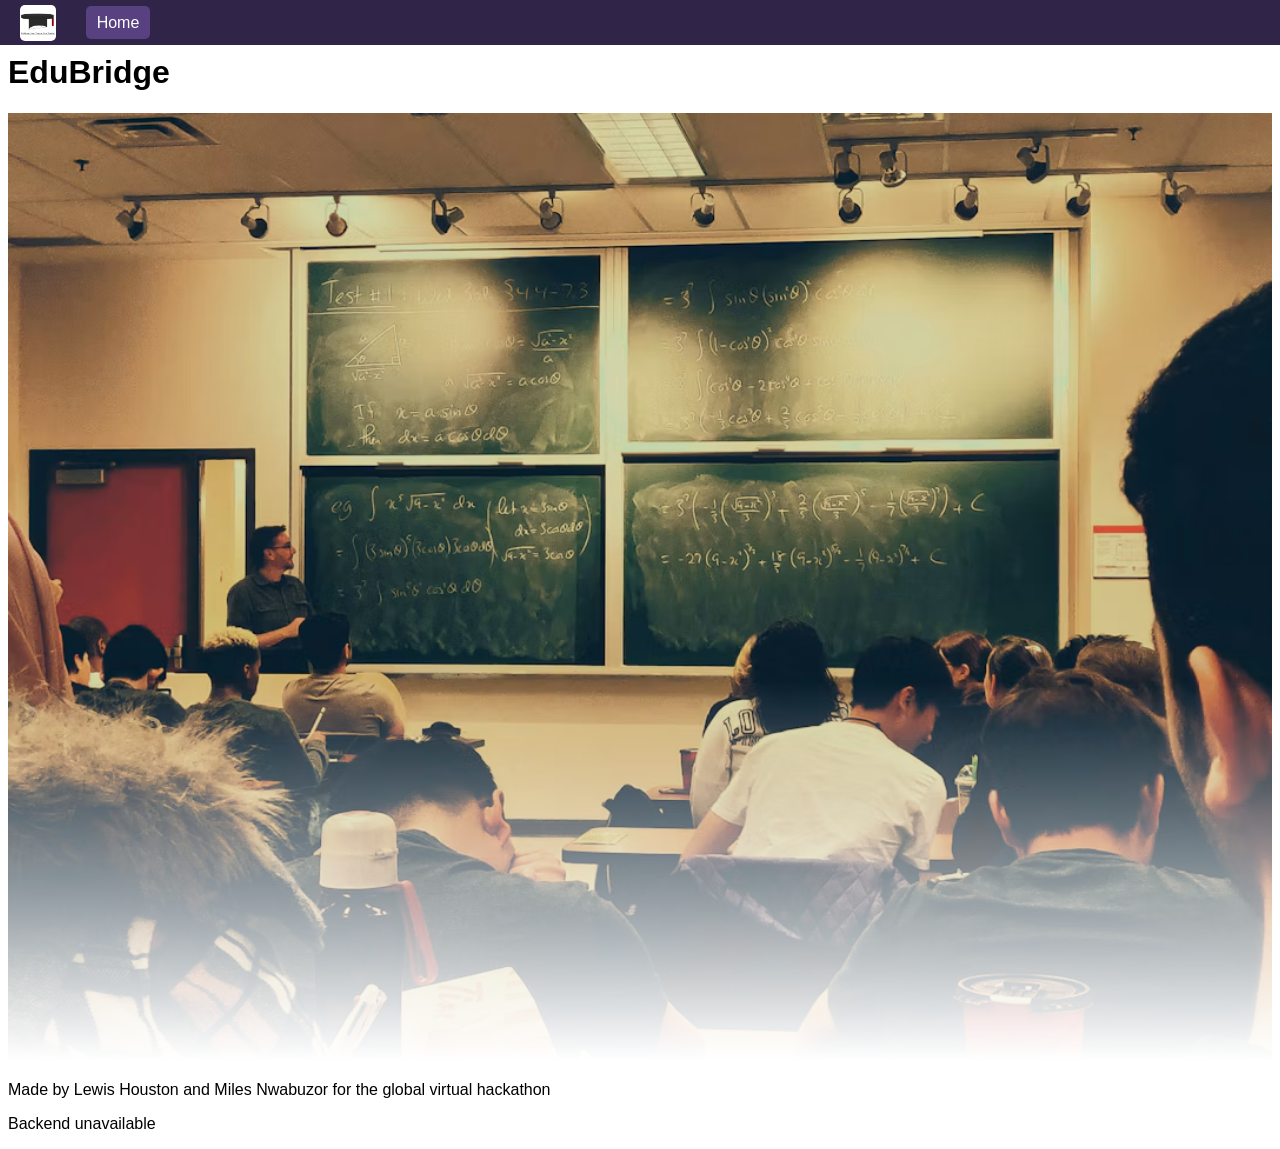
==== index.html @ 5e881324 "chore: update index.html" ====
<!doctype html>
<html lang="en">
<head>
	<meta charset="utf-8">
	<meta name="viewport" content="width=device-width, initial-scale=1">
	<link rel="stylesheet" href="css/styles.css">
	<script src="js/script.js" defer></script>
	<title>EduBridge | Learn Together. Grow Together.</title>
</head>
<body>
	<header id="toolbar">
		<img src="assets/images/bigedubridge.png" id="logo">
		<a id="homebutton" href="index.html">Home</a>
	</header>
	<main style="padding-top: 25px;">
		<h1>EduBridge</h1>
		<div id="intro">
			<img id="backgroundimage" src="assets/images/background.avif">
		</div>
	</main>
	<footer>
		<p>Made by Lewis Houston and Miles Nwabuzor for the global virtual hackathon</p>
		<p id="connection-status" role="status" aria-live="polite">Checking backend connection...</p>
	</footer>
</body>
</html>
---- css/styles.css ----
#toolbar {
    position: fixed;
    width: 100%;
    right: 0%;
    top: 0%;
    height: 5%;
    background-color: rgb(49, 36, 73);
    display: flex;
    align-items: center;
}

#homebutton {
color: white;
background-color: rgb(88, 65, 129);
height: 75%;
width: 5%;
display: inline-flex;
text-align: center;
border-radius: 5px;
position: relative;
left: 50px;
align-items: center;
justify-content: center;
text-decoration: none;
font-family: Arial, Helvetica, sans-serif;
}
#logo {
    height: 4vh;
    width: 4vh;
    left: 20px;
    position: relative;
    border-radius: 5px;
}
body {
    font-family: Arial, Helvetica, sans-serif;
}

#backgroundimage {
    position: relative;
    width: 100%;
    right: 0%;
    left: 0%;
    height: auto;
      -webkit-mask-image: linear-gradient(to bottom, black 60%, transparent 100%);
  mask-image: linear-gradient(to bottom, black 60%, transparent 100%);
}
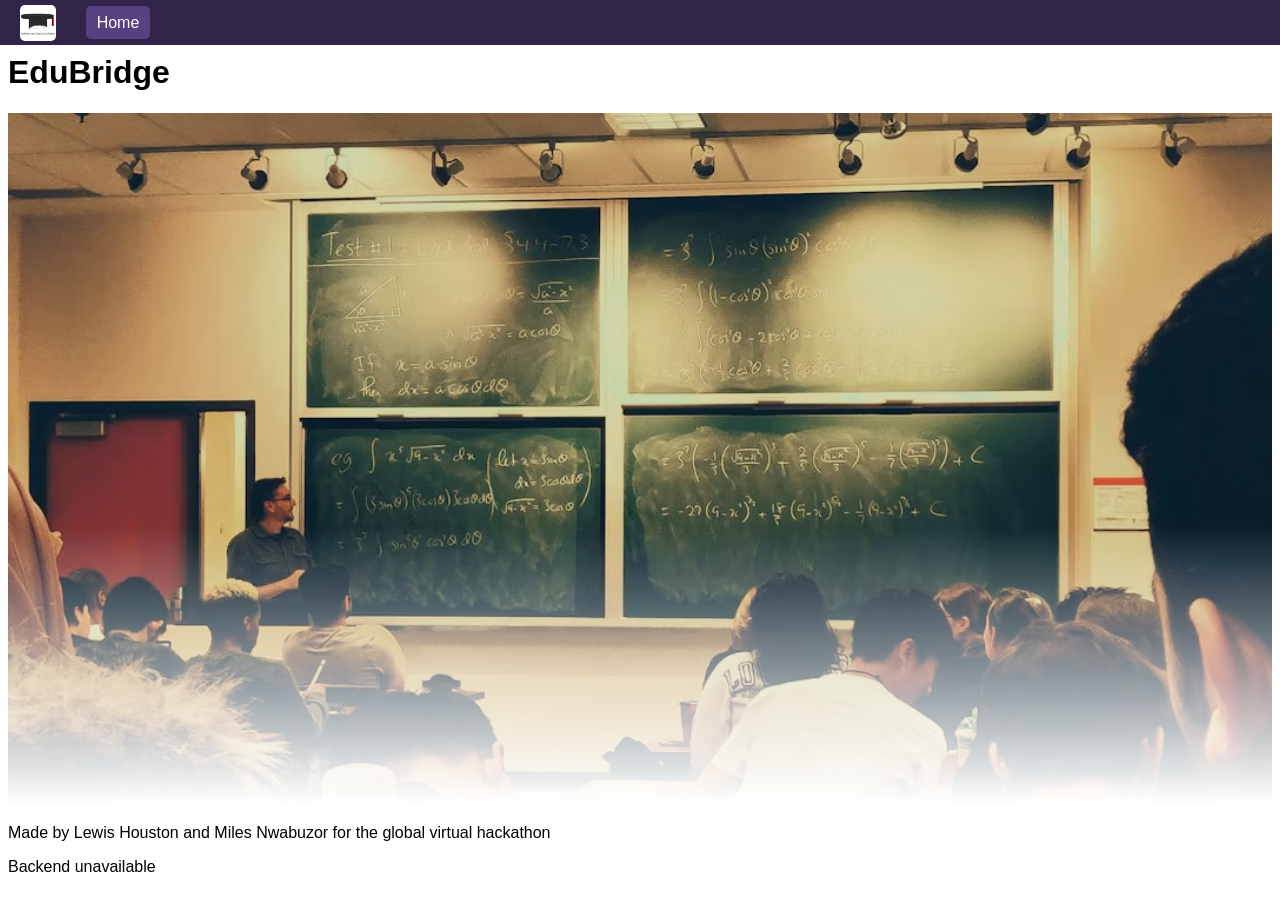
==== commit a1caeb96: "chore: update index.html" ====
--- a/index.html
+++ b/index.html
@@ -15,7 +15,7 @@
 	<main style="padding-top: 25px;">
 		<h1>EduBridge</h1>
 		<div id="intro">
-			<img id="backgroundimage" src="assets/images/background.avif">
+			<img id="backgroundimage" src="assets/images/background.jpg">
 		</div>
 	</main>
 	<footer>
--- a/css/styles.css
+++ b/css/styles.css
@@ -33,12 +33,13 @@
 }
 body {
     font-family: Arial, Helvetica, sans-serif;
+    overflow-x: hidden;
 }
 
 #backgroundimage {
     position: relative;
     width: 100%;
-    right: 0%;
+    right: 50%;
     left: 0%;
     height: auto;
       -webkit-mask-image: linear-gradient(to bottom, black 60%, transparent 100%);
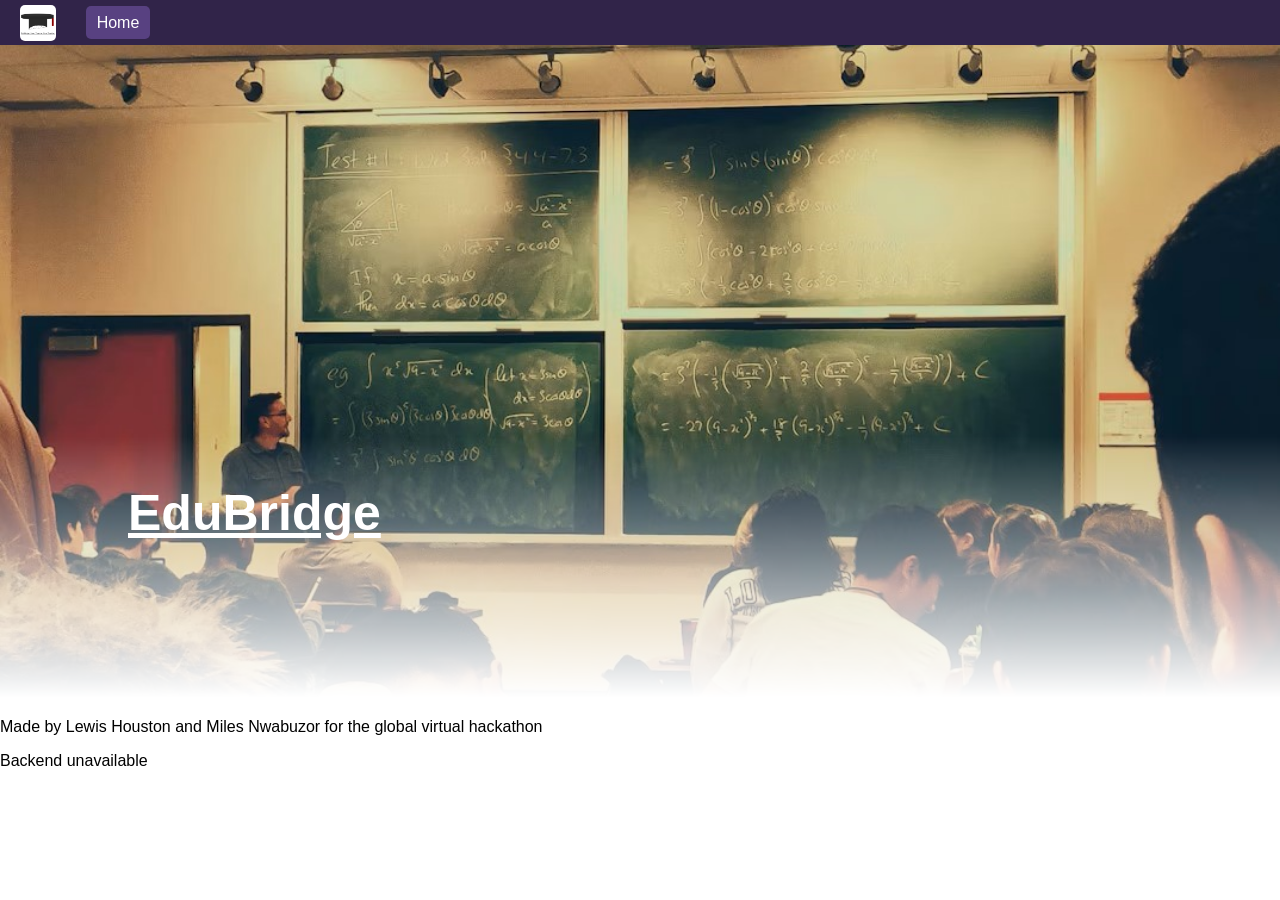
==== commit 92da3b9c: "chore: update index.html" ====
--- a/index.html
+++ b/index.html
@@ -14,6 +14,7 @@
 	</header>
 	<main style="padding-top: 25px;">
 		<h1>EduBridge</h1>
+		<button id="start"></button>
 		<div id="intro">
 			<img id="backgroundimage" src="assets/images/background.jpg">
 		</div>
--- a/css/styles.css
+++ b/css/styles.css
@@ -7,6 +7,7 @@
     background-color: rgb(49, 36, 73);
     display: flex;
     align-items: center;
+    z-index: 101;
 }
 
 #homebutton {
@@ -34,6 +35,12 @@
 body {
     font-family: Arial, Helvetica, sans-serif;
     overflow-x: hidden;
+    margin: 0;
+}
+
+#intro {
+    position: relative;
+    top: 5%;
 }
 
 #backgroundimage {
@@ -41,7 +48,18 @@
     width: 100%;
     right: 50%;
     left: 0%;
+    top: 5%;
     height: auto;
       -webkit-mask-image: linear-gradient(to bottom, black 60%, transparent 100%);
   mask-image: linear-gradient(to bottom, black 60%, transparent 100%);
 }
+
+h1 {
+    font-size: 50px;
+    color: white;
+    position: absolute;
+    top: 50%;
+    text-decoration: underline;
+    left: 10%;
+    z-index: 100;
+}
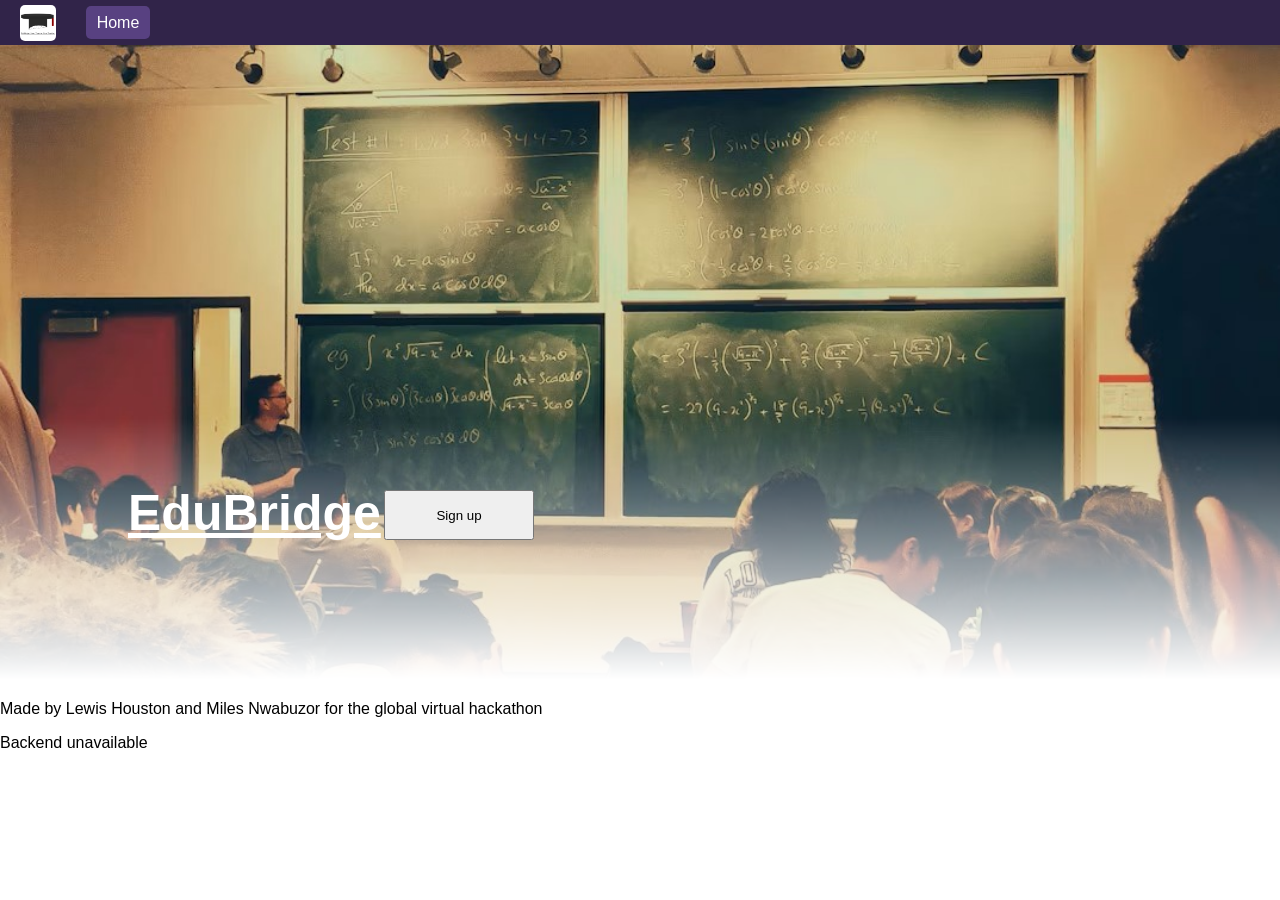
==== commit 8141fc4d: "chore: update index.html" ====
--- a/index.html
+++ b/index.html
@@ -14,7 +14,7 @@
 	</header>
 	<main style="padding-top: 25px;">
 		<h1>EduBridge</h1>
-		<button id="start"></button>
+		<button id="start">Sign up</button>
 		<div id="intro">
 			<img id="backgroundimage" src="assets/images/background.jpg">
 		</div>
--- a/css/styles.css
+++ b/css/styles.css
@@ -62,4 +62,12 @@
     text-decoration: underline;
     left: 10%;
     z-index: 100;
+}
+#start {
+    position: absolute;
+    top: calc(50% + 40px);
+    left: 30%;
+    z-index: 100;
+    height: 50px;
+    width: 150px;
 }
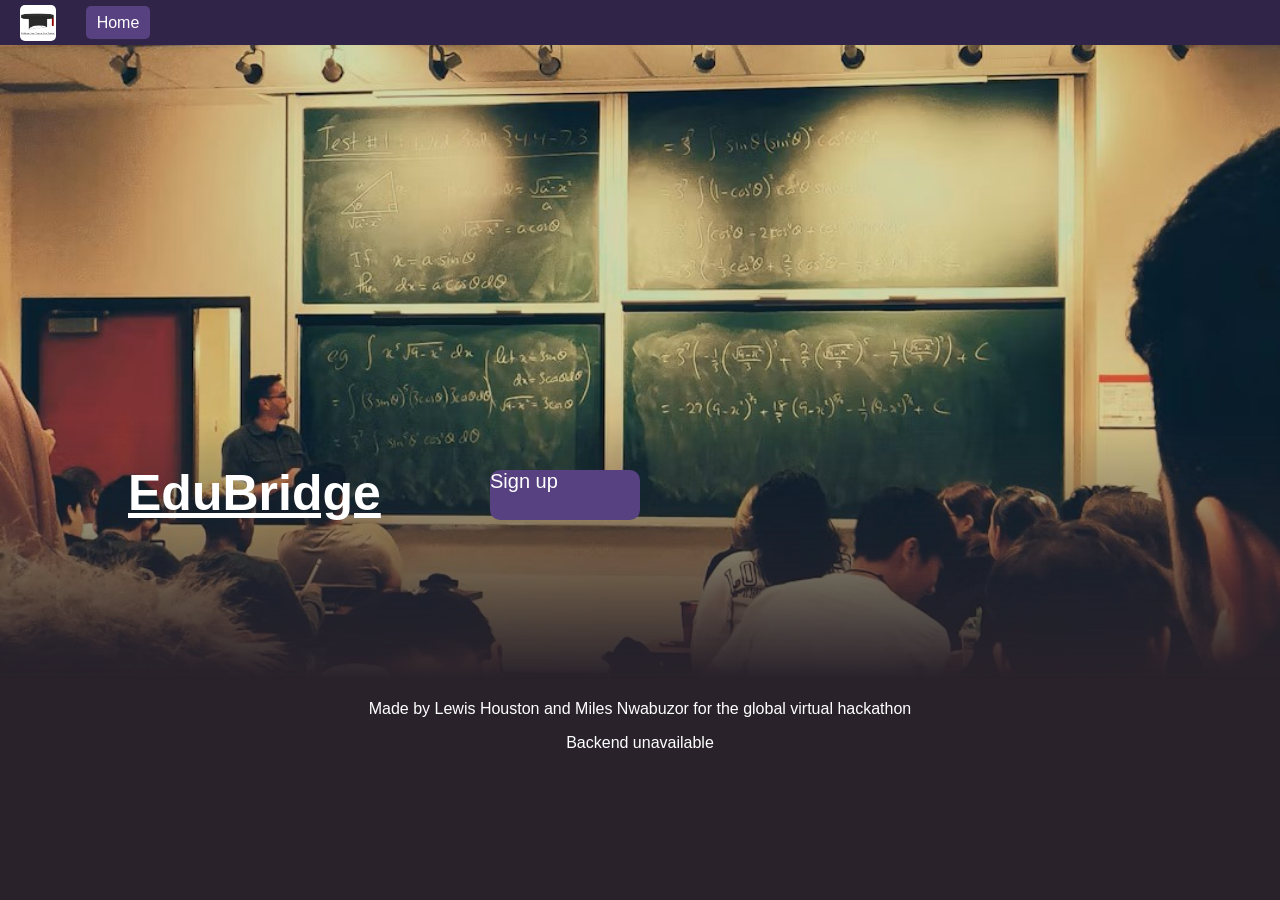
==== commit 9e27648d: "chore: update index.html" ====
--- a/index.html
+++ b/index.html
@@ -14,7 +14,7 @@
 	</header>
 	<main style="padding-top: 25px;">
 		<h1>EduBridge</h1>
-		<button id="start">Sign up</button>
+		<a id="start">Sign up</a>
 		<div id="intro">
 			<img id="backgroundimage" src="assets/images/background.jpg">
 		</div>
--- a/css/styles.css
+++ b/css/styles.css
@@ -36,6 +36,7 @@
     font-family: Arial, Helvetica, sans-serif;
     overflow-x: hidden;
     margin: 0;
+    background-color: rgb(41, 34, 43);
 }
 
 #intro {
@@ -51,23 +52,36 @@
     top: 5%;
     height: auto;
       -webkit-mask-image: linear-gradient(to bottom, black 60%, transparent 100%);
-  mask-image: linear-gradient(to bottom, black 60%, transparent 100%);
+  mask-image: linear-gradient(to bottom, rgb(41, 34, 43) 60%, transparent 100%);
 }
 
 h1 {
     font-size: 50px;
     color: white;
     position: absolute;
-    top: 50%;
+        top: calc(50% - 20px);
     text-decoration: underline;
     left: 10%;
     z-index: 100;
 }
 #start {
+    font-size: 20px;
+    font-family: Arial, Helvetica, sans-serif;
+    border: 0;
+    border-radius: 10px;
+    color: white;
+    background-color: rgb(88, 65, 129);
     position: absolute;
-    top: calc(50% + 40px);
-    left: 30%;
+    top: calc(50% + 20px);
+    right: 50%;
     z-index: 100;
     height: 50px;
     width: 150px;
+    cursor: pointer;
+}
+
+footer {
+    text-align: center;
+    align-items: center;
+    color: white;
 }
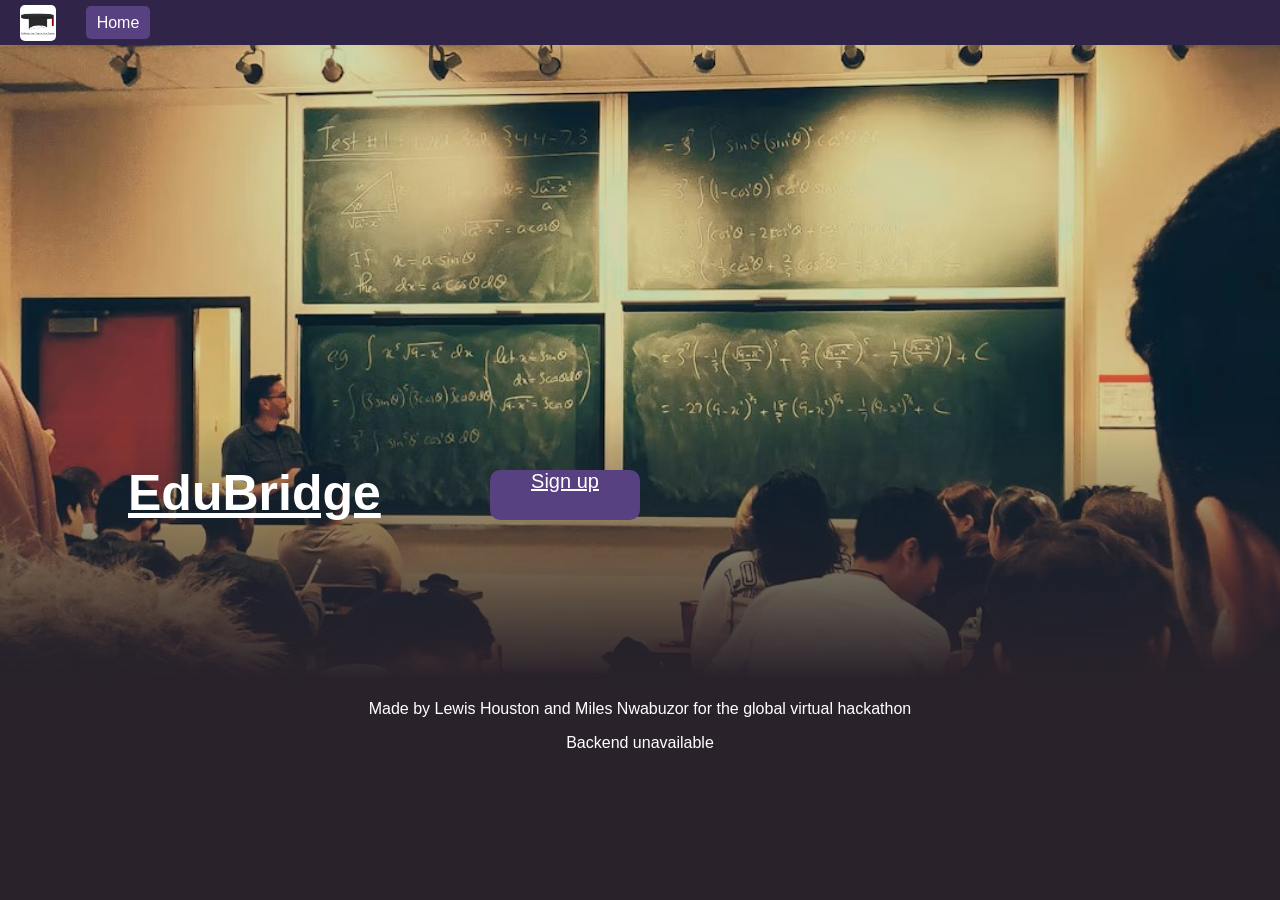
==== commit 333c2796: "chore: update index.html" ====
--- a/index.html
+++ b/index.html
@@ -14,7 +14,7 @@
 	</header>
 	<main style="padding-top: 25px;">
 		<h1>EduBridge</h1>
-		<a id="start">Sign up</a>
+		<a id="start" href="signup.html">Sign up</a>
 		<div id="intro">
 			<img id="backgroundimage" src="assets/images/background.jpg">
 		</div>
--- a/css/styles.css
+++ b/css/styles.css
@@ -72,6 +72,9 @@
     color: white;
     background-color: rgb(88, 65, 129);
     position: absolute;
+    text-align: center;
+    align-items: center;
+    justify-content: center;
     top: calc(50% + 20px);
     right: 50%;
     z-index: 100;
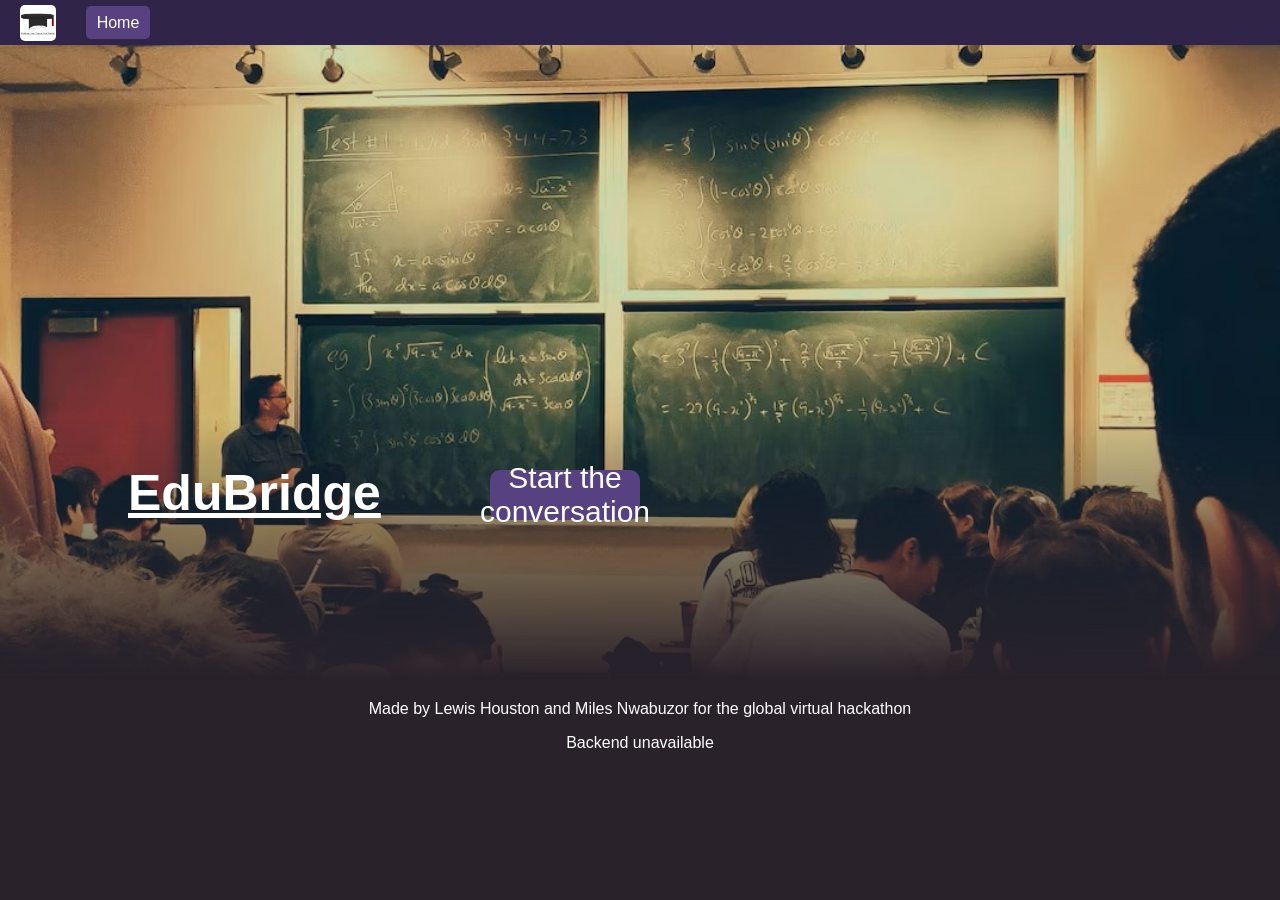
==== commit f0c097a1: "chore: update index.html" ====
--- a/index.html
+++ b/index.html
@@ -14,7 +14,7 @@
 	</header>
 	<main style="padding-top: 25px;">
 		<h1>EduBridge</h1>
-		<a id="start" href="signup.html">Sign up</a>
+		<a id="start" href="signup.html">Start the conversation</a>
 		<div id="intro">
 			<img id="backgroundimage" src="assets/images/background.jpg">
 		</div>
--- a/css/styles.css
+++ b/css/styles.css
@@ -65,7 +65,8 @@
     z-index: 100;
 }
 #start {
-    font-size: 20px;
+    text-decoration: none;
+    font-size: 30px;
     font-family: Arial, Helvetica, sans-serif;
     border: 0;
     border-radius: 10px;
@@ -81,6 +82,7 @@
     height: 50px;
     width: 150px;
     cursor: pointer;
+    display: flex;
 }
 
 footer {
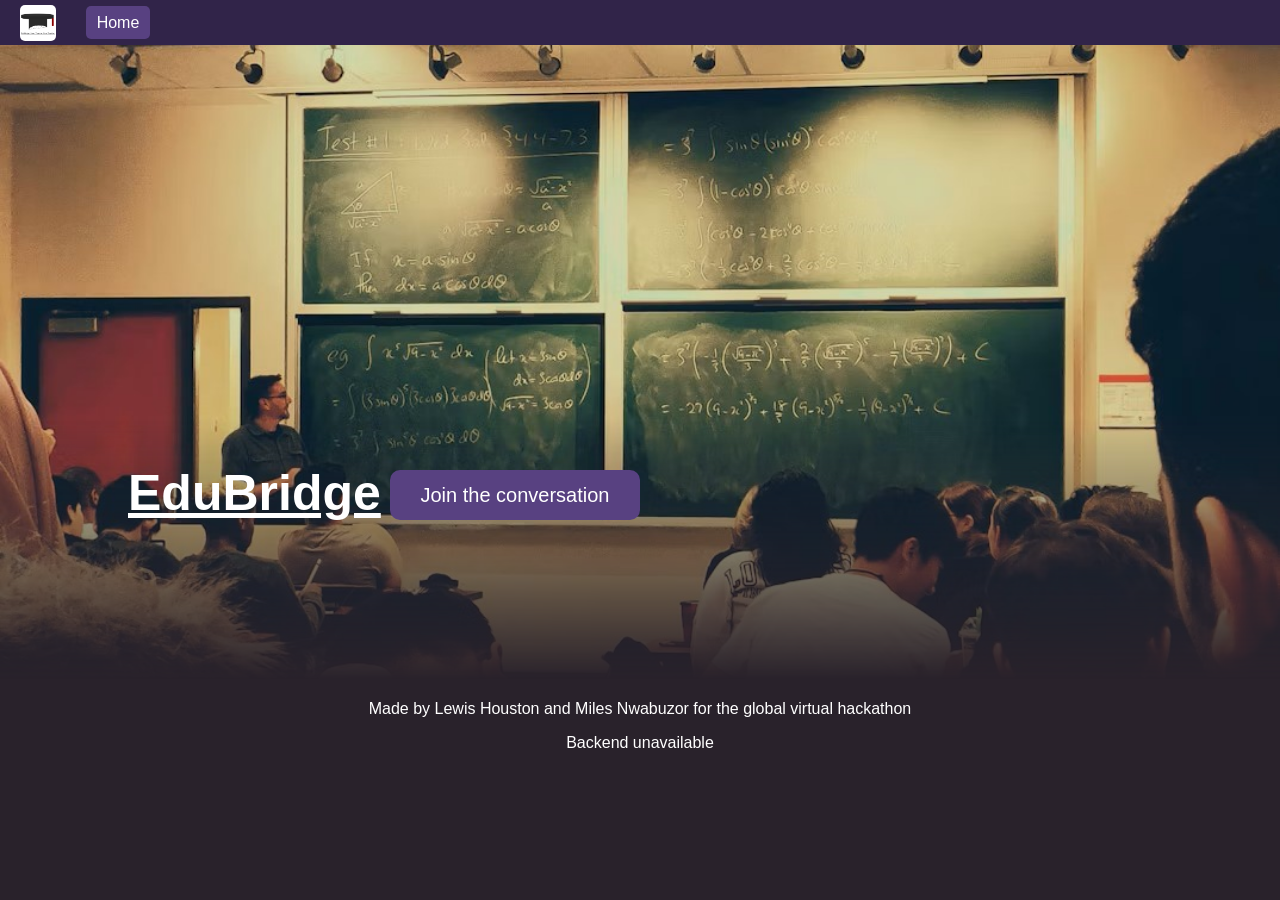
==== commit add9971e: "chore: update index.html" ====
--- a/index.html
+++ b/index.html
@@ -14,7 +14,7 @@
 	</header>
 	<main style="padding-top: 25px;">
 		<h1>EduBridge</h1>
-		<a id="start" href="signup.html">Start the conversation</a>
+		<a id="start" href="signup.html">Join the conversation</a>
 		<div id="intro">
 			<img id="backgroundimage" src="assets/images/background.jpg">
 		</div>
--- a/css/styles.css
+++ b/css/styles.css
@@ -66,7 +66,7 @@
 }
 #start {
     text-decoration: none;
-    font-size: 30px;
+    font-size: 20px;
     font-family: Arial, Helvetica, sans-serif;
     border: 0;
     border-radius: 10px;
@@ -80,7 +80,7 @@
     right: 50%;
     z-index: 100;
     height: 50px;
-    width: 150px;
+    width: 250px;
     cursor: pointer;
     display: flex;
 }
